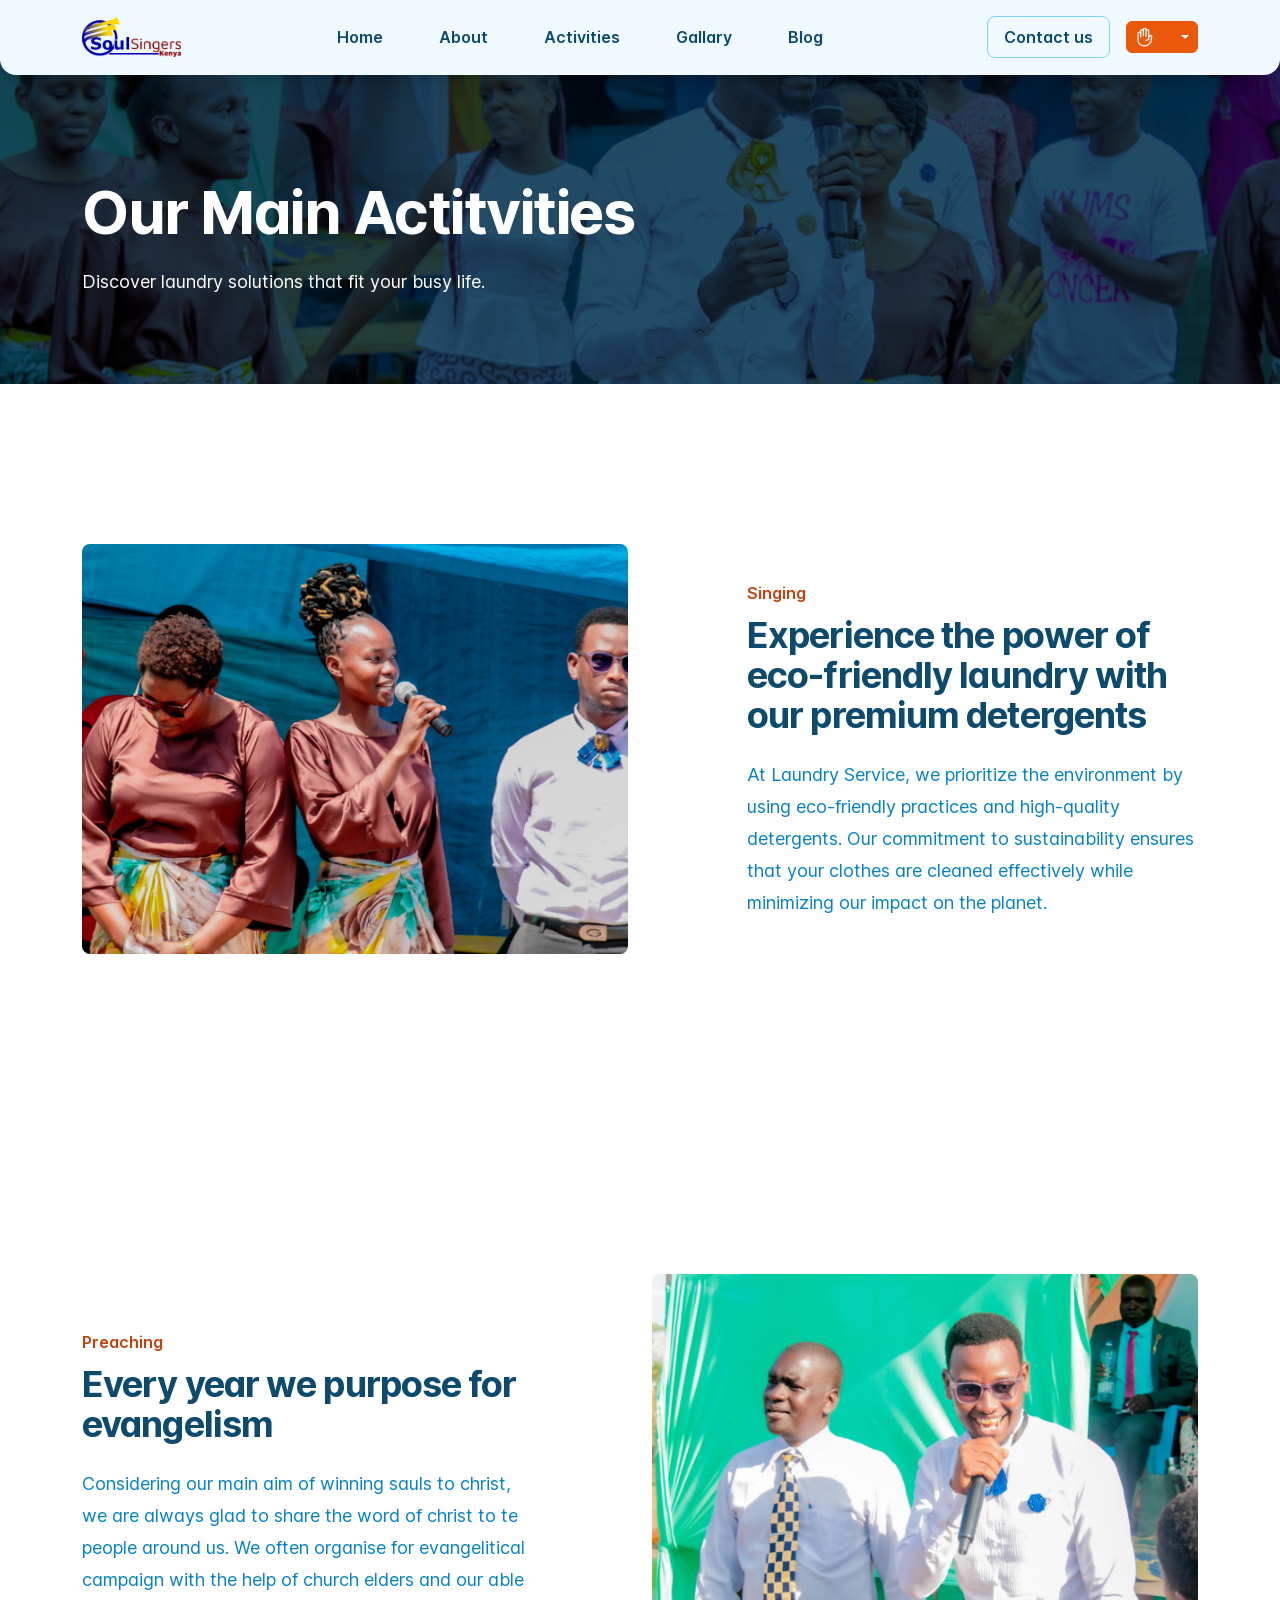
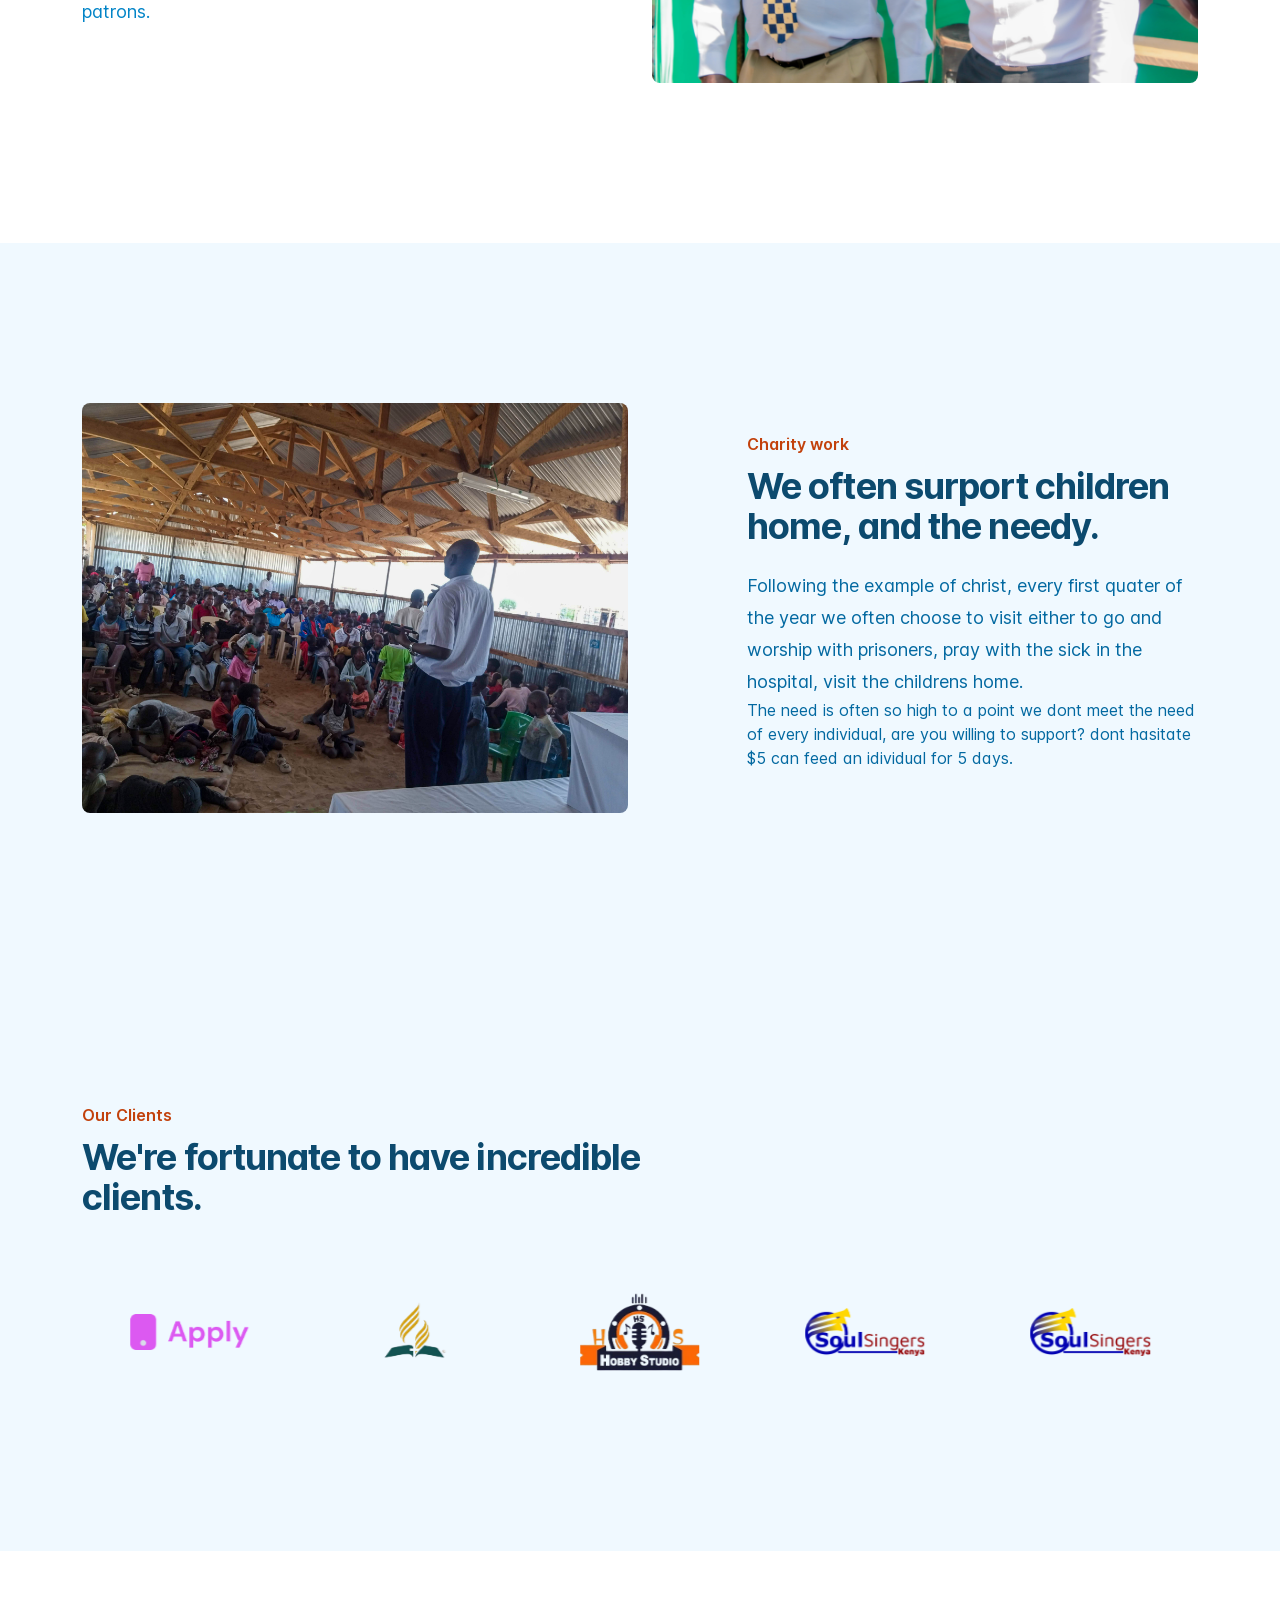
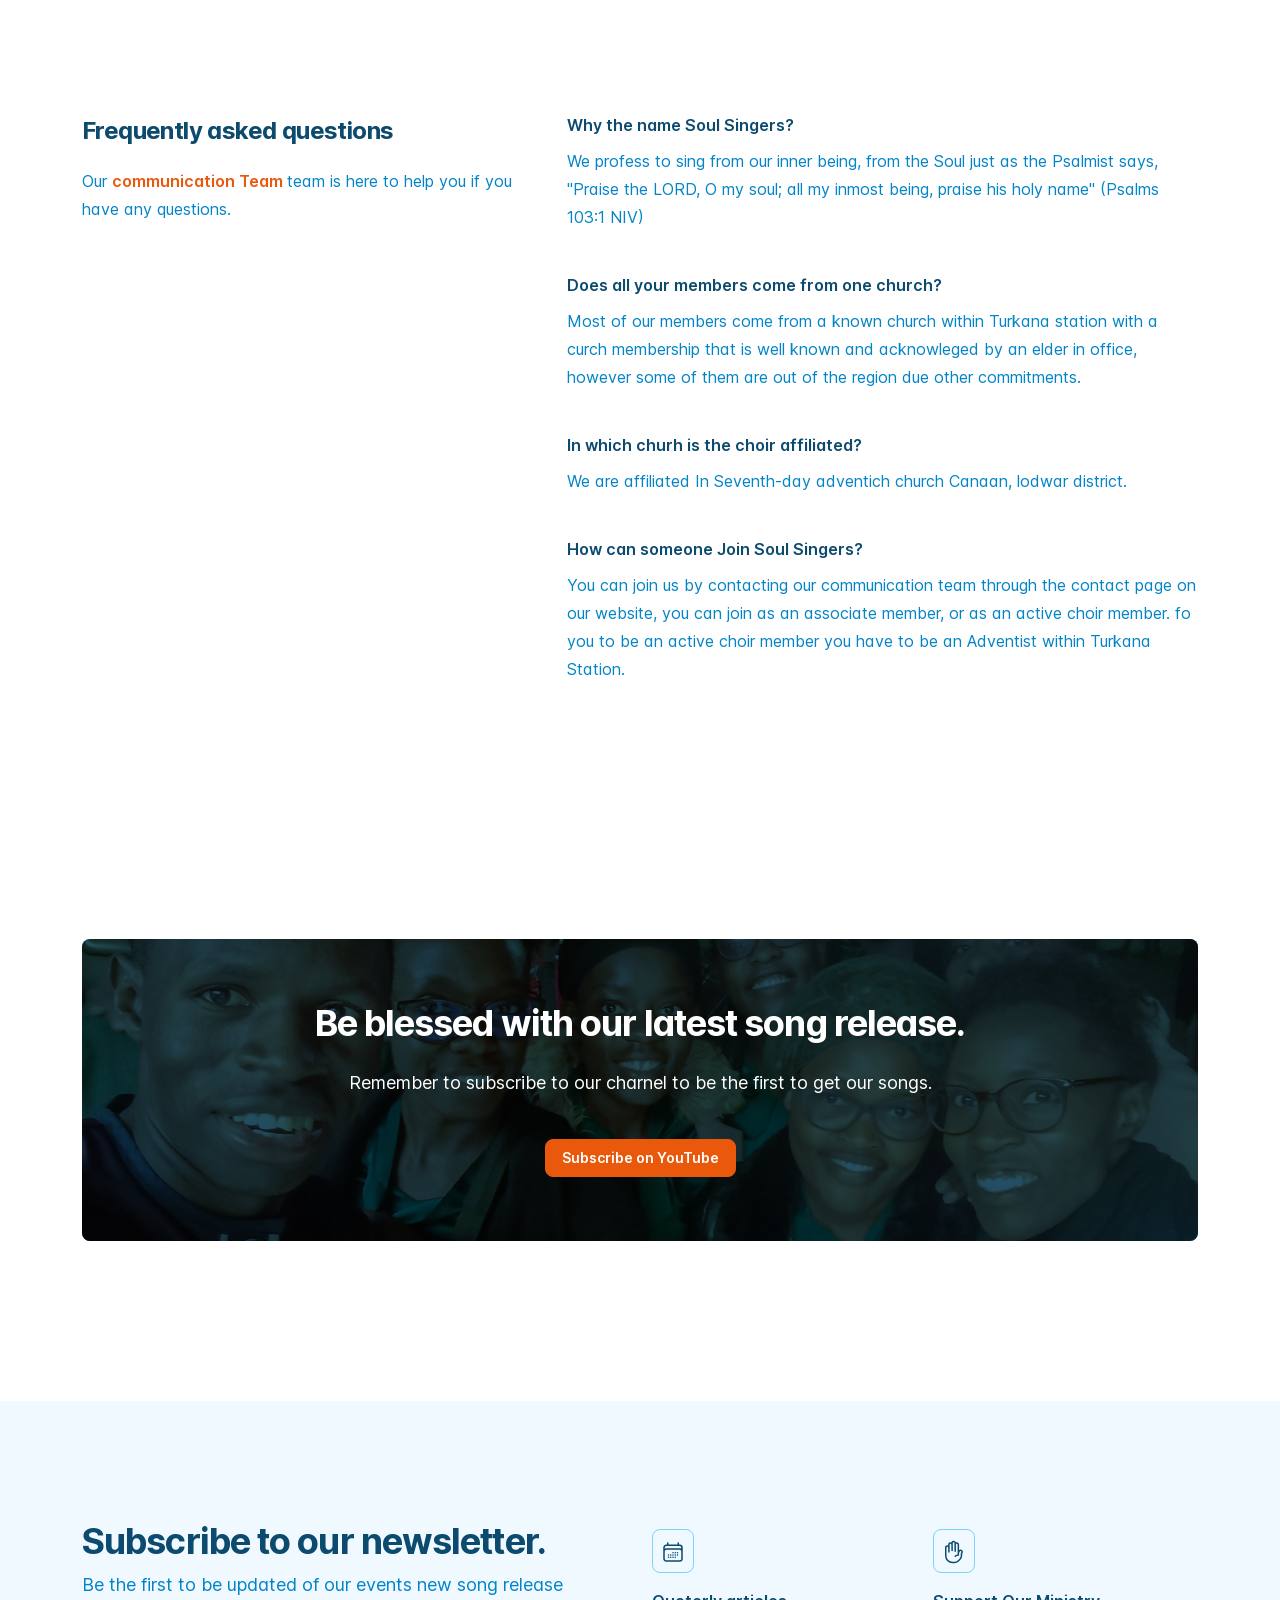
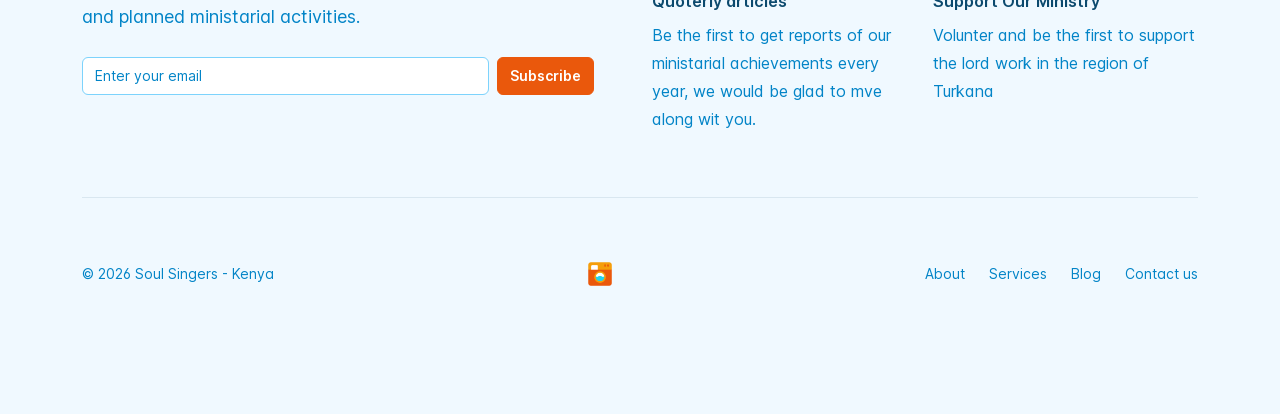
==== activities.html @ e8880b45 "inititial commit" ====
<!doctype html>
<html lang="en" dir="ltr" data-bs-theme="auto">
<head>

    <script src="assets/js/color-modes.js"></script>

    <meta charset="utf-8">
    <meta name="viewport" content="width=device-width, initial-scale=1">
    <meta name="description" content="your_description_goes_here">
    <meta name="generator" content="Bootstrap">

    <title> Soul Sigers - Kenya </title>

    <!--    website's favicon and Apple touch icon   -->
	<link rel="apple-touch-icon" sizes="180x180" href="assets/logo/apple-touch-icon.png">
	<link rel="icon" type="image/png" sizes="32x32" href="assets/logo/favicon-32x32.png">
	<link rel="icon" type="image/png" sizes="16x16" href="assets/logo/favicon-16x16.png">
	<link rel="icon" type="image/x-icon" href="assets/logo/favicon.ico">
	<link rel="manifest" href="assets/logo/site.webmanifest">

    <!-- Stylesheets -->
    <link rel="stylesheet" href="assets/libraries/glide/css/glide.core.min.css">
    <link rel="stylesheet" href="assets/libraries/aos/aos.css">
    <link rel="stylesheet" href="assets/css/main.min.css">
    <link rel="stylesheet" href="assets/css/style.css">
    
</head>
<body>


    <!-- loader-wrapper -->
    <div class="loader-wrapper">
        <div class="spinner-border text-primary p-5" role="status">
            <span class="visually-hidden">Loading...</span>
        </div>
    </div>



	<!-- header top -->
	<header class="navigation position-absolute w-100 bg-body-tertiary shadow border-bottom border-light border-opacity-10 rounded-bottom-3 rounded-bottom-sm-4">
	    <nav class="navbar navbar-expand-xl" aria-label="Offcanvas navbar large">
	        <div class="container py-1">
	            <a href="index.html" class="navbar-brand">
	                <img src="assets/logo/soul-singers.png" height="40" alt="logo">
	            </a>

	           <div class="dropdown ms-3 order-last">
					<button class="btn btn-primary text-white btn-sm rounded dropdown-toggle d-flex align-items-center"
						id="bd-theme" type="button" aria-expanded="false"
						aria-label="Toggle theme (auto)">
						<!-- SVG ICON inside the button -->
						<svg class="text-white me-2" width="20" height="20" fill="none" viewBox="0 0 24 24"
							stroke-width="1.5" stroke="currentColor" aria-hidden="true">
							<path stroke-linecap="round" stroke-linejoin="round"
								d="M10.05 4.575a1.575 1.575 0 10-3.15 0v3m3.15-3v-1.5a1.575 1.575 0 013.15 0v1.5m-3.15 0l.075 5.925m3.075.75V4.575m0 0a1.575 1.575 0 013.15 0V15M6.9 7.575a1.575 1.575 0 10-3.15 0v8.175a6.75 6.75 0 006.75 6.75h2.018a5.25 5.25 0 003.712-1.538l1.732-1.732a5.25 5.25 0 001.538-3.712l.003-2.024a.668.668 0 01.198-.471 1.575 1.575 0 10-2.228-2.228 3.818 3.818 0 00-1.12 2.687M6.9 7.575V12m6.27 4.318A4.49 4.49 0 0116.35 15m.002 0h-.002" />
						</svg>

						<svg fill="currentColor" class="bi my-1 theme-icon-active" width="1em" height="1em">
							<use href="#circle-half"></use>
						</svg>

						<span class="visually-hidden" id="bd-theme-text">Toggle theme</span>
					</button>

					<ul class="p-1 dropdown-menu dropdown-menu-end" style="--bs-dropdown-min-width: 9rem;"
						aria-labelledby="bd-theme-text">
						<li class="position-relative text-secondary">
							<svg xmlns="http://www.w3.org/2000/svg" width="20" height="20" fill="currentColor"
								class="mt-n1 d-inline-block position-absolute top-0 end-0 translate-middle"
								viewBox="0 0 16 16">
								<path class="carret-dropdown-path"
									d="m7.247 4.86-4.796 5.481c-.566.647-.106 1.659.753 1.659h9.592a1 1 0 0 0 .753-1.659l-4.796-5.48a1 1 0 0 0-1.506 0z" />
							</svg>
						</li>
					</ul>
				</div>

	            <button class="navbar-toggler ms-auto" type="button" data-bs-toggle="offcanvas" data-bs-target="#offcanvasNavbar2" aria-controls="offcanvasNavbar2" aria-label="Toggle navigation">
	                <span class="navbar-toggler-icon"></span>
	            </button>

	            <div class="offcanvas offcanvas-end border-0 rounded-start-0 rounded-start-sm-4" tabindex="-1" id="offcanvasNavbar2" aria-labelledby="offcanvasNavbar2Label">
	                <div class="offcanvas-header" style="padding: 2rem 2rem 1.5rem 2rem;">
	                    <h5 class="offcanvas-title m-0" id="offcanvasNavbar2Label">
	                        <a class="navbar-brand" href="javascript:;">
	                            <img src="assets/logo/logo.png" height="32" alt="logo">
	                        </a>
	                    </h5>
	                    <button type="button" class="btn-close text-body-emphasis" data-bs-dismiss="offcanvas" aria-label="Close"></button>
	                </div>

	                <div class="offcanvas-body">
	                    <ul class="navbar-nav align-items-xl-center flex-grow-1 column-gap-4 row-gap-4 row-gap-xl-2">
	                        <li class="nav-item ms-xl-auto">
	                            <a href="home.html" class="px-3 text-body-emphasis bg-body-secondary-hover nav-link rounded-3 text-base leading-6 fw-semibold" aria-current="page">
	                                Home
	                            </a>
	                        </li>

	                        <li class="nav-item">
	                            <a href="about.html" class="px-3 text-body-emphasis bg-body-secondary-hover nav-link rounded-3 text-base leading-6 fw-semibold">
	                                About
	                            </a>
	                        </li>

							<li class="nav-item">
	                            <a href="activities.html" class="px-3 text-body-emphasis bg-body-secondary-hover nav-link rounded-3 text-base leading-6 fw-semibold">
	                                Activities
	                            </a>
	                        </li>

							<li class="nav-item">
	                            <a href="/gallary/gallery.html" class="px-3 text-body-emphasis bg-body-secondary-hover nav-link rounded-3 text-base leading-6 fw-semibold">
	                                Gallary
	                            </a>
	                        </li>

	                        <li class="nav-item">
					            <div class="dropdown">
								    <a href="/blog/blog.html" class="btn w-100 text-start px-3 text-body-emphasis bg-body-secondary-hover nav-link rounded-3 text-base leading-6 fw-semibold" type="button" data-bs-toggle="dropdown" aria-expanded="false">
								        Blog
									</a>
								</div>
	                        </li>

	                        <li class="nav-item ms-xl-auto">
	                            <a href="contact.html" class="px-3 text-body-emphasis bg-body-secondary-hover border nav-link rounded-3 text-base leading-6 fw-semibold text-center">
	                                Contact us
	                            </a>
	                        </li>
	                    </ul>
	                </div>
	            </div>
	        </div>
	    </nav>
	</header>



	<!-- header body -->
	<div class="overflow-hidden py-9 py-xl-10 position-relative">
	   	<img src="assets/img/bg/bg12.jpg" class="position-absolute z-n1 top-0 h-100 w-100 object-fit-cover" alt="Meeting">

	   	<div class="position-absolute z-n1 top-0 h-100 w-100 bg-dark"
	        style="opacity: 0.85; mix-blend-mode: multiply; filter: contrast(1.15) brightness(0.85);">
	    </div>

	    <div class="position-absolute z-0 top-0 h-100 w-100">
		    <div class="container h-100 d-flex align-items-center">
                <div class="max-w-2xl mx-auto mx-xl-0 text-center text-xl-start">
                    <h1 class="m-0 mt-7 text-white tracking-tight text-6xl fw-bold" data-aos-delay="0" data-aos="fade" data-aos-duration="3000">
                        Our Main Actitvities
                    </h1>
                    <p class="m-0 mt-4 text-white text-lg leading-8" data-aos-delay="100" data-aos="fade" data-aos-duration="3000">
                        Discover laundry solutions that fit your busy life.
                    </p>
                </div>
		    </div>
	    </div>
	</div>	

	<div class="overflow-hidden py-7 py-sm-8 py-xl-9">
		<div class="container">
			<div class="row gy-5 align-items-center justify-content-between">
				<div class="col-12 col-xl-5 order-first order-xl-last">
					<div class="mx-auto max-w-2xl">
						<h2 class="m-0 text-primary-emphasis text-base leading-7 fw-semibold">
							Singing 
						</h2>
						<p class="m-0 mt-2 text-body-emphasis text-4xl tracking-tight fw-bold">
							Experience the power of eco-friendly laundry with our premium detergents
						</p>
						<p class="m-0 mt-4 text-body-secondary text-lg leading-8">
							At Laundry Service, we prioritize the environment by using eco-friendly practices and high-quality detergents. Our commitment to sustainability ensures that your clothes are cleaned effectively while minimizing our impact on the planet.
						</p>
					</div>
				</div>

				<div class="col-12 col-xl-6">
					<div class="mx-auto max-w-2xl">
                        <div class="ratio ratio-4x3" data-aos-delay="200" data-aos="fade" data-aos-duration="3000">
                            <img src="assets/img/bg/bg9.jpg" class="object-fit-cover rounded-3" alt="presentation">
                        </div>
					</div>
				</div>
			</div>		
		</div>
	</div>

	<div class="overflow-hidden py-7 py-sm-8 py-xl-9">
		<div class="container">
			<div class="row gy-5 align-items-center justify-content-between">
				<div class="col-12 col-xl-5">
					<div class="mx-auto max-w-2xl">
						<h2 class="m-0 text-primary-emphasis text-base leading-7 fw-semibold">
							Preaching
						</h2>
						<p class="m-0 mt-2 text-body-emphasis text-4xl tracking-tight fw-bold">
							Every year we purpose for evangelism
						</p>
						<p class="m-0 mt-4 text-body-secondary text-lg leading-8">
							Considering our main aim of winning sauls to christ, we are always glad to share the word of christ to 
							te people around us. We often organise for evangelitical campaign with the help of church elders and our able patrons.
						</p>
					</div>
				</div>

				<div class="col-12 col-xl-6">
					<div class="mx-auto max-w-2xl">
                        <div class="ratio ratio-4x3" data-aos-delay="0" data-aos="fade" data-aos-duration="3000">
                            <img src="assets/img/bg/bg1.jpg" class="object-fit-cover rounded-3" alt="presentation" loading="lazy">
                        </div>
					</div>
				</div>
			</div>		
		</div>
	</div>

	<div class="overflow-hidden py-7 py-sm-8 py-xl-9 bg-body-tertiary">
		<div class="container">
			<div class="row gy-5 align-items-center justify-content-between">
				<div class="col-12 col-xl-5 order-first order-xl-last">
					<div class="mx-auto max-w-2xl">
						<h2 class="m-0 text-primary-emphasis text-base leading-7 fw-semibold">
							Charity work
						</h2>
						<p class="m-0 mt-2 text-body-emphasis text-4xl tracking-tight fw-bold">
							We often surport children home, and the needy.
						</p>
						<p class="m-0 mt-4 text-body text-lg leading-8">
							Following the example of christ, every first quater of the year we often choose to visit either to go and worship with prisoners, pray with the sick in the hospital,
							visit the childrens home.
						</p>
						<p>
							The need is often so high to a point we dont meet the need of every individual, are you willing to support? dont hasitate $5 can feed an idividual for 5 days.
						</p>
					</div>
				</div>

				<div class="col-12 col-xl-6">
					<div class="mx-auto max-w-2xl">
                        <div class="ratio ratio-4x3" data-aos-delay="0" data-aos="fade" data-aos-duration="3000">
                            <img src="assets/img/bg/Soul-canan.jpg" class="object-fit-cover rounded-3" alt="presentation" loading="lazy">
                        </div>
					</div>
				</div>
			</div>		
		</div>
	</div>

	<!-- <div class="overflow-hidden py-7 py-sm-8 py-xl-9">
		<div class="container">
			<div class="row gy-5 align-items-center justify-content-between">
				<div class="col-12 col-xl-5">
					<div class="mx-auto max-w-2xl">
						<h2 class="m-0 text-primary-emphasis text-base leading-7 fw-semibold">
							Service 3
						</h2>
						<p class="m-0 mt-2 text-body-emphasis text-4xl tracking-tight fw-bold">
							Same-Day Pickup & Delivery
						</p>
						<p class="m-0 mt-4 text-body-secondary text-lg leading-8">
							Experience laundry like never before! Our premium same-day pickup and delivery 
							service is designed to take the hassle out of laundry. We'll conveniently pick up your 
							clothes at a time that works for you, expertly clean them using the latest technology, 
							and then deliver them back to you fresh and folded, all within the same day.
						</p>
					</div>
				</div>

				<div class="col-12 col-xl-6">
					<div class="mx-auto max-w-2xl">
                        <div class="ratio ratio-4x3" data-aos-delay="0" data-aos="fade" data-aos-duration="3000">
                            <img src="assets/img/bg/bg4.jpg" class="object-fit-cover rounded-3" alt="presentation" loading="lazy">
                        </div>
					</div>
				</div>
			</div>		
		</div>
	</div>
 -->
    
    <!-- Testimonials
    <div class="overflow-hidden py-7 py-sm-8 py-xl-9 bg-body-secondary">
        <div class="container">
            <div id="carouselExampleIndicators" class="carousel slide pb-5">
                <div class="carousel-indicators mb-0">
                    <button type="button" data-bs-target="#carouselExampleIndicators" data-bs-slide-to="0" class="active" aria-current="true" aria-label="Slide 1"></button>
                    <button type="button" data-bs-target="#carouselExampleIndicators" data-bs-slide-to="1" aria-label="Slide 2"></button>
                    <button type="button" data-bs-target="#carouselExampleIndicators" data-bs-slide-to="2" aria-label="Slide 3"></button>
                </div>
                <div class="carousel-inner">
                    <div class="carousel-item active">
                        <div class="mx-auto max-w-4xl text-center">
                            <img class="mx-auto" src="assets/img/clients/logo1.png" height="48" alt="Client Company" loading="lazy">
                            <figure class="m-0 mt-5">
                                <blockquote class="text-center fw-semibold text-body-emphasis text-2xl leading-9">
                                    <p class="m-0">
                                        “ Freshen is fantastic! Their laundry service is top-notch, and the staff is friendly and professional. I was impressed by the quality of their work and their attention to detail. Thank you, Freshen, for taking care of my laundry needs! ”
                                    </p>
                                </blockquote>

                                <figcaption class="m-0 mt-5">
                                    <img class="mx-auto rounded-circle" width="40" height="40" src="assets/img/small-team/st1.jpg" alt="Clinet Name" loading="lazy">
                                    <div class="mt-3 d-flex align-items-center justify-content-center text-base">
                                        <div class="fw-semibold text-body-emphasis">John Bond</div>
                                        <svg viewBox="0 0 2 2" width="3" height="3" aria-hidden="true" class="mx-3 text-body-emphasis" fill="currentColor">
                                            <circle cx="1" cy="1" r="1" />
                                        </svg>
                                        <div class="text-body-secondary">CEO of Aven</div>
                                    </div>
                                </figcaption>
                            </figure>
                        </div>
                    </div>

                    <div class="carousel-item">
                        <div class="mx-auto max-w-4xl text-center">
                            <img class="mx-auto" src="assets/img/clients/logo2.png" height="48" alt="Client Company" loading="lazy">
                            <figure class="m-0 mt-5">
                                <blockquote class="text-center fw-semibold text-body-emphasis text-2xl leading-9">
                                    <p class="m-0">
                                        “ Freshen is fantastic! Their laundry service is top-notch, and the staff is friendly and professional. I was impressed by the quality of their work and their attention to detail. Thank you, Freshen, for taking care of my laundry needs! ”
                                    </p>
                                </blockquote>

                                <figcaption class="m-0 mt-5">
                                    <img class="mx-auto rounded-circle" width="40" height="40" src="assets/img/small-team/st2.jpg" alt="Client name" loading="lazy">
                                    <div class="mt-3 d-flex align-items-center justify-content-center text-base">
                                        <div class="fw-semibold text-body-emphasis">Judith Bond</div>
                                        <svg viewBox="0 0 2 2" width="3" height="3" aria-hidden="true" class="mx-3 text-body-emphasis" fill="currentColor">
                                            <circle cx="1" cy="1" r="1" />
                                        </svg>
                                        <div class="text-body-secondary">CEO of Circle</div>
                                    </div>
                                </figcaption>
                            </figure>
                        </div>
                    </div>

                    <div class="carousel-item">
                        <div class="mx-auto max-w-4xl text-center">
                            <img class="mx-auto" src="assets/img/clients/logo3.png" height="48" alt="Client Company" loading="lazy">
                            <figure class="m-0 mt-5">
                                <blockquote class="text-center fw-semibold text-body-emphasis text-2xl leading-9">
                                    <p class="m-0">
                                        “ Freshen is fantastic! Their laundry service is top-notch, and the staff is friendly and professional. I was impressed by the quality of their work and their attention to detail. Thank you, Freshen, for taking care of my laundry needs! ”
                                    </p>
                                </blockquote>

                                <figcaption class="m-0 mt-5">
                                    <img class="mx-auto rounded-circle" width="40" height="40" src="assets/img/small-team/st3.jpg" alt="Client name" loading="lazy">
                                    <div class="mt-3 d-flex align-items-center justify-content-center text-base">
                                        <div class="fw-semibold text-body-emphasis">Alex Bond</div>
                                        <svg viewBox="0 0 2 2" width="3" height="3" aria-hidden="true" class="mx-3 text-body-emphasis" fill="currentColor">
                                            <circle cx="1" cy="1" r="1" />
                                        </svg>
                                        <div class="text-body-secondary">CEO of Amara</div>
                                    </div>
                                </figcaption>
                            </figure>
                        </div>
                    </div>
                </div>
                <button class="carousel-control-prev d-none d-xl-inline" type="button" data-bs-target="#carouselExampleIndicators" data-bs-slide="prev">
                    <span class="carousel-control-prev-icon rtl-flip" aria-hidden="true"></span>
                    <span class="visually-hidden">Previous</span>
                </button>
                <button class="carousel-control-next d-none d-xl-inline" type="button" data-bs-target="#carouselExampleIndicators" data-bs-slide="next">
                    <span class="carousel-control-next-icon rtl-flip" aria-hidden="true"></span>
                    <span class="visually-hidden">Next</span>
                </button>
            </div>
        </div>
    </div>
 -->


	<!-- Clients -->
	<div class="overflow-hidden py-6 py-sm-7 py-xl-8 bg-body-tertiary">
		<div class="container">
			<div class="max-w-2xl">
				<h2 class="m-0 text-primary-emphasis text-base leading-7 fw-semibold">
					Our Clients
				</h2>
				<div class="m-0 mt-2 text-body-emphasis text-4xl tracking-tight fw-bold">
					We're fortunate to have incredible clients.
				</div>
			</div>

			<div class="mt-4">
				<div class="glide glideHighLinear">
					<div class="glide__track" data-glide-el="track">
						<ul class="glide__slides align-items-center">
							<li class="glide__slide">
								<div class="p-5">
									<img src="assets/img/clients/logo1.png" class="img-fluid" alt="Clients">
								</div>
							</li>
							<li class="glide__slide">
								<div class="p-5">
									<img src="assets/img/clients/logo2.png" class="img-fluid" alt="Clients">
								</div>
							</li>
							<li class="glide__slide">
								<div class="p-5">
									<img src="assets/img/clients/logo3.png" class="img-fluid" alt="Clients">
								</div>
							</li>
							<li class="glide__slide">
								<div class="p-5">
									<img src="assets/img/clients/logo4.png" class="img-fluid" alt="Clients">
								</div>
							</li>
							<li class="glide__slide">
								<div class="p-5">
									<img src="assets/img/clients/logo5.png" class="img-fluid" alt="Clients">
								</div>
							</li>
							<li class="glide__slide">
								<div class="p-5">
									<img src="assets/img/clients/logo6.png" class="img-fluid" alt="Clients">
								</div>
							</li>
							
						</ul>
					</div>
				</div>
			</div>
		</div>
	</div>

	<!-- FAQs -->
	<div class="overflow-hidden py-7 py-sm-8 py-xl-9">
	    <div class="container">
	        <div class="row gy-5 g-sm-5">
	            <div class="col-12 col-lg-5">
	                <h2 class="m-0 text-body-emphasis tracking-tight leading-10 text-2xl fw-bold">
	                    Frequently asked questions
	                </h2>
	                <p class="m-0 mt-3 text-body-secondary leading-7 text-base">
	                    Our
	                    <a href="./contact.html" class="text-decoration-none fw-semibold">
	                        communication Team
	                    </a>
	                    team is here to help you if you have any questions.
	                </p>
	            </div>

	            <div class="col-12 col-lg-7">
	                <dl class="m-0">
	                    <div>
	                        <dt class="text-body-emphasis leading-7 text-base fw-semibold">
	                            Why the name Soul Singers?
	                        </dt>
	                        <dd class="m-0 mt-2 text-body-secondary leading-7 text-base">
	                            We profess to sing from our inner being, from the Soul just as the Psalmist says, "Praise the LORD, O my soul; all my inmost being, praise his holy name" (Psalms 103:1 NIV)
	                        </dd>
	                    </div>

	                    <div class="mt-4 pt-3">
	                        <dt class="text-body-emphasis leading-7 text-base fw-semibold">
	                            Does all your members come from one church?
	                        </dt>
	                        <dd class="m-0 mt-2 text-body-secondary leading-7 text-base">
	                            Most of our members come from a known church within Turkana station with a curch membership that is 
								well known and acknowleged by an elder in office, however some of them are out of the region due other commitments. 
	                        </dd>
	                    </div>

	                    <div class="mt-4 pt-3">
	                        <dt class="text-body-emphasis leading-7 text-base fw-semibold">
	                            In which churh is the choir affiliated?
	                        </dt>
	                        <dd class="m-0 mt-2 text-body-secondary leading-7 text-base">
	                            We are affiliated In Seventh-day adventich church Canaan, lodwar district.
	                        </dd>
	                    </div>

	                    <div class="mt-4 pt-3">
	                        <dt class="text-body-emphasis leading-7 text-base fw-semibold">
								How can someone Join Soul Singers?
	                        </dt>
	                        <dd class="m-0 mt-2 text-body-secondary leading-7 text-base">
								You can join us by contacting our communication team through the contact page on our website, you can join as an associate member, or as an active choir member.
								fo you to be an active choir member you have to be an Adventist within Turkana Station.
							</dd>
	                    </div>
	                </dl>
	            </div>
	        </div>
	    </div>
	</div>



	<!-- Call to action -->
	<div class="pb-9 pt-7">
		<div class="container">
			<div class="py-6 position-relative text-white rounded-3">
				<img src="assets/img/bg/Soul-Fish.jpg" class="position-absolute z-n1 top-0 h-100 w-100 object-fit-cover rounded-3" loading="lazy" alt="Meeting">

			   	<div class="position-absolute z-n1 top-0 h-100 w-100 bg-dark rounded-3"
			        style="opacity: 0.85; mix-blend-mode: multiply; filter: contrast(1.15) brightness(0.85);">
			    </div>

				<div class="px-6">
					<div class="mx-auto max-w-2xl">
						<h2 class="m-0 tracking-tight text-4xl fw-bold text-center">
							Be blessed with our latest song release.
						</h2>
						<p class="m-0 mt-4 text-lg leading-8 text-center">
							Remember to subscribe to our charnel to be the first to get our songs.
						</p>
						<div class="mt-4 pt-3 text-center">
							<a href="https://www.youtube.com/@SoulSingers-Kenya" class="btn btn-lg btn-primary text-white text-sm fw-semibold">
								Subscribe on YouTube
							</a>
						</div>
					</div>
				</div>
			</div>
		</div>
	</div>

	<footer class="overflow-hidden py-6 py-sm-7 py-xl-8 bg-body-tertiary">
	    <div class="container">
	        <div class="row gy-5">
	            <div class="col-12 col-xl-6">
	                <div class="pb-3 max-w-lg position-relative">
	                    <form method="post" target="_blank" novalidate class="mc-embedded-subscribe-form">

	                        <h2 class="text-body-emphasis leading-6 text-4xl tracking-tight fw-bold">
	                            Subscribe to our newsletter.
	                        </h2>
	                        <p class="m-0 mt-3 text-body-secondary text-lg leading-8">
								Be the first to be updated of our events new song release and 
								planned ministarial activities.	                        </p>

	                        <div class="mt-4 mb-2 d-flex flex-column flex-sm-row w-100 gap-2 js-form-inputs">
	                            <label for="emailSubscribe1" class="visually-hidden">Email address</label>
	                            <input type="email" name="EMAIL" id="emailSubscribe1" value="" class="form-control leading-6 text-sm max-w-xl" placeholder="Enter your email">
	                            <button type="submit" name="subscribe" class="btn btn-primary text-white fw-semibold text-sm">Subscribe</button>
	                        </div>

	                        <div style="position: absolute; left: -5000px;" aria-hidden="true">
	                            <input type="text" class="js-validate-robot" name="b_a4752870f583bb49a02427b3c_143fa46c21" tabindex="-1" value="">
	                        </div>

	                        <div class="js-subscribe-response"></div>

	                    </form>
	                </div>
	            </div>

	            <div class="col-12 col-xl-6">
	                <div class="row row-cols-1 row-cols-sm-2 gx-3 gy-5">
	                    <div class="d-flex flex-column align-items-start">
	                        <div class="p-2 bg-body-tertiary rounded-3 border">
	                            <svg class="text-body-emphasis" width="24" height="24" fill="none" viewBox="0 0 24 24" stroke-width="1.5" stroke="currentColor" aria-hidden="true">
	                                <path stroke-linecap="round" stroke-linejoin="round" d="M6.75 3v2.25M17.25 3v2.25M3 18.75V7.5a2.25 2.25 0 012.25-2.25h13.5A2.25 2.25 0 0121 7.5v11.25m-18 0A2.25 2.25 0 005.25 21h13.5A2.25 2.25 0 0021 18.75m-18 0v-7.5A2.25 2.25 0 015.25 9h13.5A2.25 2.25 0 0121 11.25v7.5m-9-6h.008v.008H12v-.008zM12 15h.008v.008H12V15zm0 2.25h.008v.008H12v-.008zM9.75 15h.008v.008H9.75V15zm0 2.25h.008v.008H9.75v-.008zM7.5 15h.008v.008H7.5V15zm0 2.25h.008v.008H7.5v-.008zm6.75-4.5h.008v.008h-.008v-.008zm0 2.25h.008v.008h-.008V15zm0 2.25h.008v.008h-.008v-.008zm2.25-4.5h.008v.008H16.5v-.008zm0 2.25h.008v.008H16.5V15z" />
	                            </svg>
	                        </div>
	                        <div class="m-0 mt-3 text-body-emphasis fw-semibold">
	                            Quoterly articles
	                        </div>
	                        <div class="m-0 mt-2 text-body-secondary leading-7">
								Be the first to get reports of our ministarial 
								achievements every year, we would be glad to mve along wit you.	                        </div>
	                    </div>

	                    <div class="d-flex flex-column align-items-start">
	                        <div class="p-2 bg-body-tertiary rounded-3 border">
	                            <svg class="text-body-emphasis" width="24" height="24" fill="none" viewBox="0 0 24 24" stroke-width="1.5" stroke="currentColor" aria-hidden="true">
	                                <path stroke-linecap="round" stroke-linejoin="round" d="M10.05 4.575a1.575 1.575 0 10-3.15 0v3m3.15-3v-1.5a1.575 1.575 0 013.15 0v1.5m-3.15 0l.075 5.925m3.075.75V4.575m0 0a1.575 1.575 0 013.15 0V15M6.9 7.575a1.575 1.575 0 10-3.15 0v8.175a6.75 6.75 0 006.75 6.75h2.018a5.25 5.25 0 003.712-1.538l1.732-1.732a5.25 5.25 0 001.538-3.712l.003-2.024a.668.668 0 01.198-.471 1.575 1.575 0 10-2.228-2.228 3.818 3.818 0 00-1.12 2.687M6.9 7.575V12m6.27 4.318A4.49 4.49 0 0116.35 15m.002 0h-.002" />
	                            </svg>
	                        </div>
	                        <div class="m-0 mt-3 text-body-emphasis fw-semibold">
	                            Support Our Ministry
	                        </div>
	                        <div class="m-0 mt-2 text-body-secondary leading-7">
	                            Volunter and be the first to support the lord work in the region of Turkana
	                        </div>
	                    </div>
	                </div>
	            </div>
	        </div>
	    </div>

	    

	    <div class="container">
	    	<hr class="my-6 text-body-emphasis opacity-10">

	        <div class="d-flex flex-column flex-xl-row gap-5 justify-content-between align-items-xl-center">
	            <div class="order-first order-xl-last">
	                <ul class="nav row gy-4 gx-sm-4 row-cols-2 row-cols-sm-auto">
	                    <li class="nav-item">
	                        <a href="about.html" class="p-0 text-body-secondary nav-link leading-6 text-sm"> About </a>
	                    </li>
	                    <li class="nav-item">
	                        <a href="services.html" class="p-0 text-body-secondary nav-link leading-6 text-sm"> Services </a>
	                    </li>
	                    <li class="nav-item">
	                        <a href="blog.html" class="p-0 text-body-secondary nav-link leading-6 text-sm"> Blog </a>
	                    </li>
	                    <li class="nav-item">
	                        <a href="contact.html" class="p-0 text-body-secondary nav-link leading-6 text-sm"> Contact us </a>
	                    </li>
	                </ul>
	            </div>

	            <div class="">
	                <a href="index.html" class="link-body-emphasis d-flex align-items-center text-decoration-none">
	                    <img src="assets/logo/logo.png" height="24" alt="logo" loading="lazy">
	                </a>
	            </div>

	            <div class="order-last order-xl-first">
	                <p class="mb-0 text-body-secondary leading-6 text-sm">
	                    © 
	                    <span class="current-year"></span> 
						Soul Singers - Kenya
	                </p>
	            </div>
	        </div>
	    </div>  
	</footer>



	<!-- Back to top button -->
	<button type="button" class="btn btn-primary btn-back-to-top rounded-circle justify-content-center align-items-center p-2 text-white">
		<svg xmlns="http://www.w3.org/2000/svg" width="20" height="20" fill="currentColor" class="bi bi-caret-up-fill" viewBox="0 0 16 16"> <path d="m7.247 4.86-4.796 5.481c-.566.647-.106 1.659.753 1.659h9.592a1 1 0 0 0 .753-1.659l-4.796-5.48a1 1 0 0 0-1.506 0z"/> </svg>
	</button>



	<!-- Bootstrap JavaScript: Bundle with Popper -->
	<script src="assets/libraries/bootstrap/js/bootstrap.bundle.min.js"></script>
	<script src="assets/libraries/glide/glide.min.js"></script>
	<script src="assets/libraries/aos/aos.js"></script>
	<script src="assets/js/scripts.js"></script>



</body>
</html>
---- assets/css/style.css ----
@import url('font/inter.css');

body {
    font-family: 'Inter var', sans-serif;
    font-feature-settings: "cv02","cv03","cv04","cv11";
}
:root{
    --primary-color: #bb460a;
}


/*  
  ------------------------------------------- 
  -----      CSS for the preloader      -----
  -------------------------------------------
*/

.loader-wrapper {
    position: fixed !important;
    top: 0 !important;
    left: 0 !important;
    bottom: 0 !important;
    right: 0 !important;
    background-color: rgba(var(--bs-body-bg-rgb), 1) !important;
    display:flex;
    justify-content: center !important;
    align-items: center !important;
    z-index: 2000 !important;
}



/*  
  -------------------------------------------------------------------------------- 
  -----      CSS for the default styles for both directions RTL and LTR      -----
  --------------------------------------------------------------------------------
*/

.left-to-right {
    display: none !important;
}
.right-to-left {
    display: none !important;
}
[dir="ltr"] .left-to-right {
    display: inline !important;
}
[dir="rtl"] .right-to-left {
    display: inline !important;
}

[dir="rtl"] .rtl-flip {
    transform: scaleX(-1) !important;
}

[dir="rtl"] .breadcrumb-item + .breadcrumb-item::before {
    transform: scaleX(-1);
}



/*  
  -------------------------------------------  
  -----      CSS for the AOS's RTL      -----
  -------------------------------------------
*/

[dir="rtl"] [data-aos=fade-left] {
    transform: translate3d(-100px, 0, 0);
}
[dir="rtl"] [data-aos=fade-right] {
    transform: translate3d(100px, 0, 0); 
}

[dir="rtl"] [data-aos=fade-up-left] {
    transform: translate3d(-100px, 100px, 0); 
}
[dir="rtl"] [data-aos=fade-up-right] {
    transform: translate3d(100px, 100px, 0); 
}

[dir="rtl"] [data-aos=fade-down-left] {
    transform: translate3d(-100px,-100px,0); 
}
[dir="rtl"] [data-aos=fade-down-right] {
    transform: translate3d(100px, -100px, 0); 
}

[dir="rtl"] [data-aos=flip-right] {
    transform: perspective(2500px) rotateY(-100deg);
}
[dir="rtl"] [data-aos=flip-left] {
    transform: perspective(2500px) rotateY(100deg);
}
[dir="rtl"] [data-aos=flip-right].aos-animate {
    transform: perspective(2500px) rotateY(0);
}
[dir="rtl"] [data-aos=flip-left].aos-animate {
    transform: perspective(2500px) rotateY(0);
}

[dir="rtl"] [data-aos=slide-left] {
    transform: translate3d(-100%,0,0);
}
[dir="rtl"] [data-aos=slide-right] {
    transform: translate3d(100%,0,0);
}

[dir="rtl"] [data-aos=zoom-in-right] {
    transform: translate3d(100px,0,0) scale(.6);
}
[dir="rtl"] [data-aos=zoom-in-left] {
    transform: translate3d(-100px,0,0) scale(.6);
}

[dir="rtl"] [data-aos=zoom-out-right] {
    transform: translate3d(100px,0,0) scale(1.2);
}
[dir="rtl"] [data-aos=zoom-out-left] {
    transform: translate3d(-100px,0,0) scale(1.2);
}



/*  
  ----------------------------------------------------  
  -----      CSS for the button back to top      -----
  ----------------------------------------------------
*/

.btn-back-to-top {
    position: fixed;
    bottom: 20px;
    display: none;
    z-index: 10;
}

[dir="ltr"] .btn-back-to-top {
    right: 20px;
}

[dir="rtl"] .btn-back-to-top {
    left: 20px;
}



/*  
  ------------------------------------------------
  -----      CSS for the top navigation      -----
  ------------------------------------------------
*/

.navigation {
    z-index: 1030;
}

.primary{
    color: #ffa600;
}


/*  
  -----------------------------------------------------  
  -----      CSS for the pulsing play button      -----
  -----------------------------------------------------
*/

.video-play-button {
    position: absolute;
    z-index: 10;
    top: 50%;
    box-sizing: content-box;
    display: block;
    width: calc(32px + 30px);
    height: calc(44px + 30px);
    border-radius: 50%;
    padding: 18px 20px 18px 28px;
}


[dir="ltr"] .video-play-button {
    left: 50%;
    transform: translateX(-50%) translateY(-50%);
}

[dir="rtl"] .video-play-button {
    right: 50%;
    transform: translateX(50%) translateY(-50%);
}

.video-play-button:before {
    content: "";
    position: absolute;
    z-index: 0;
    left: 50%;
    top: 50%;
    transform: translateX(-50%) translateY(-50%);
    display: block;
    width: calc(65px + 30px);
    height: calc(65px + 30px);
    background: var(--primary-color);
    border-radius: 50%;
    animation: pulseBorder 1500ms ease-out infinite;
}

.video-play-button:after {
    content: "";
    position: absolute;
    z-index: 1;
    left: 50%;
    top: 50%;
    transform: translateX(-50%) translateY(-50%);
    display: block;
    width: calc(50px + 30px);
    height: calc(50px + 30px);
    background: var(--primary-color);
    border-radius: 50%;
    transition: all 200ms;
}

.video-play-button:hover:after {
    background: rgba(var(--primary-color), 0.8);
}

.video-play-button span {
    display: block;
    position: relative;
    z-index: 3;
    width: 0;
    height: 0;
    border-left: calc(16px + 5px) solid white;
    border-top: calc(11px + 5px) solid transparent;
    border-bottom: calc(11px + 5px) solid transparent;
}


@keyframes pulseBorder {
    0% {
        transform: translateX(-50%) translateY(-50%) translateZ(0) scale(1);
        opacity: 1;
    }

    100% {
        transform: translateX(-50%) translateY(-50%) translateZ(0) scale(1.5);
        opacity: 0;
    }
}
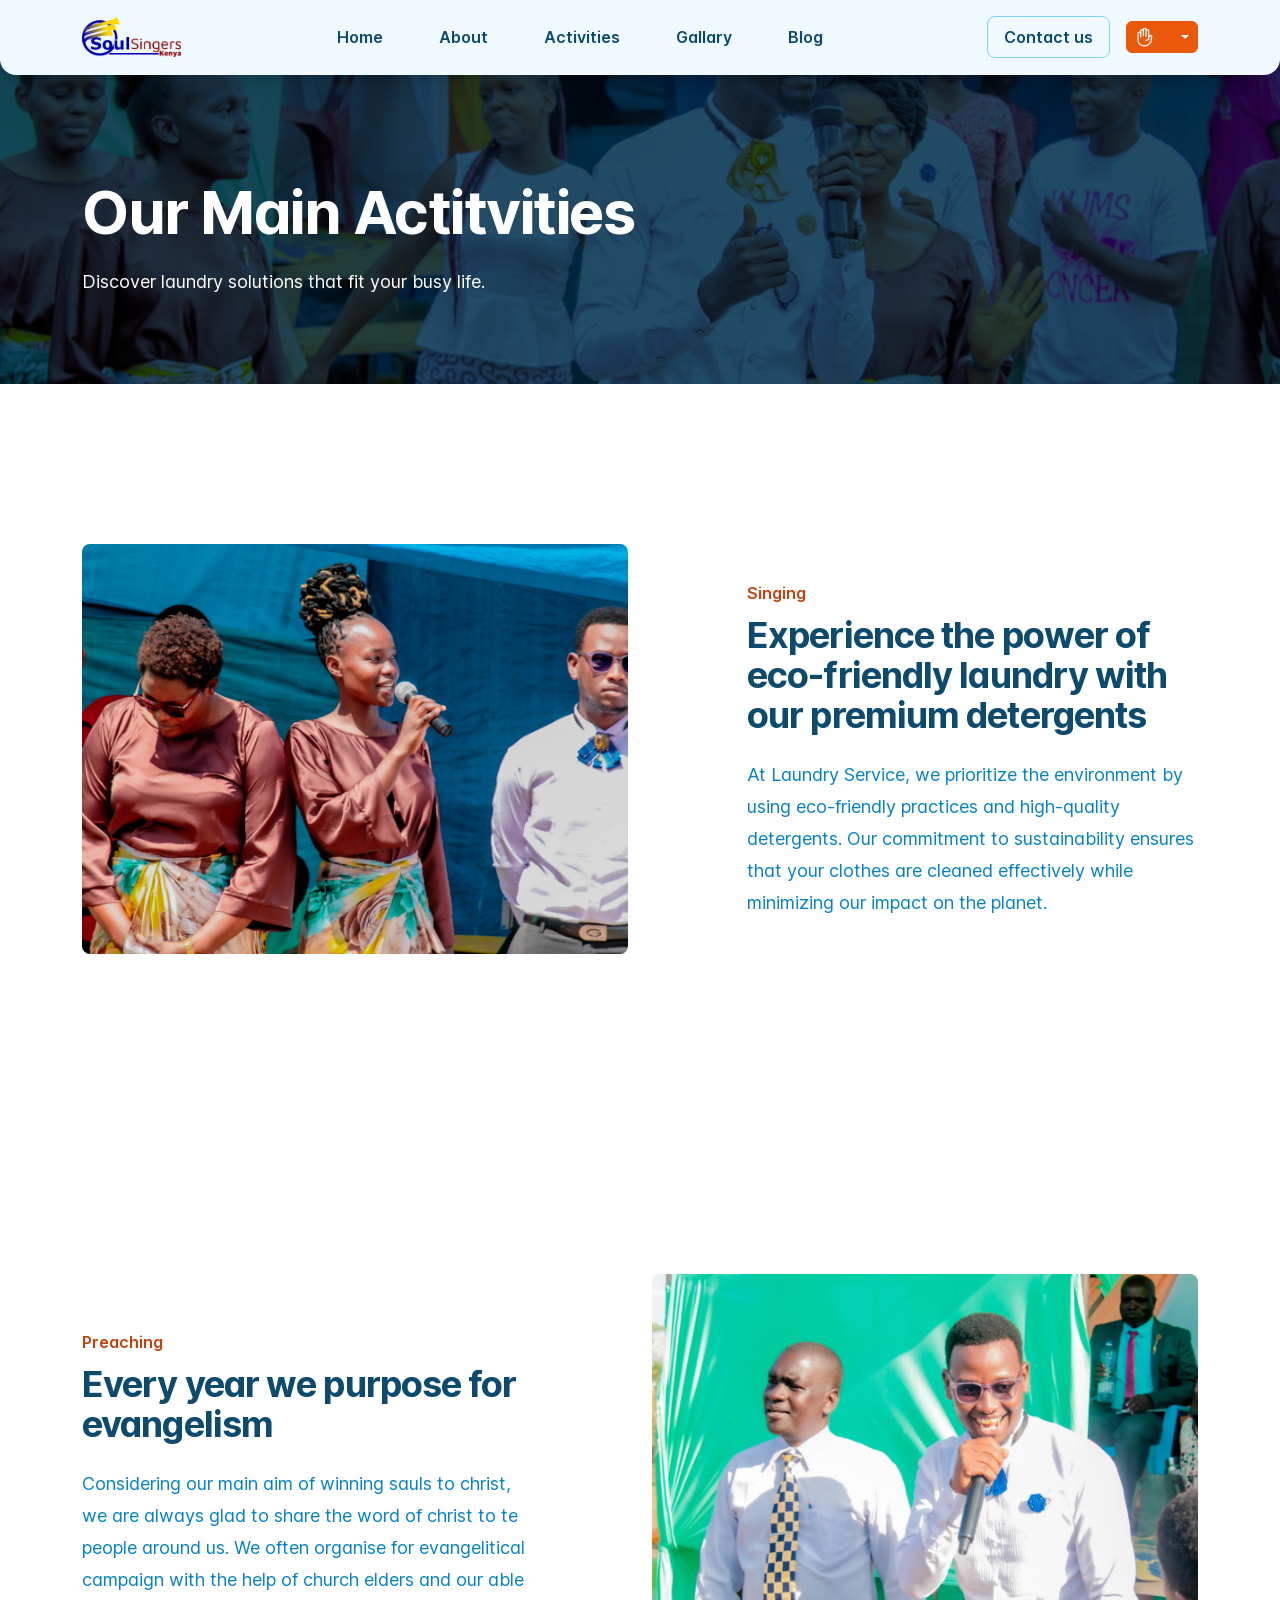
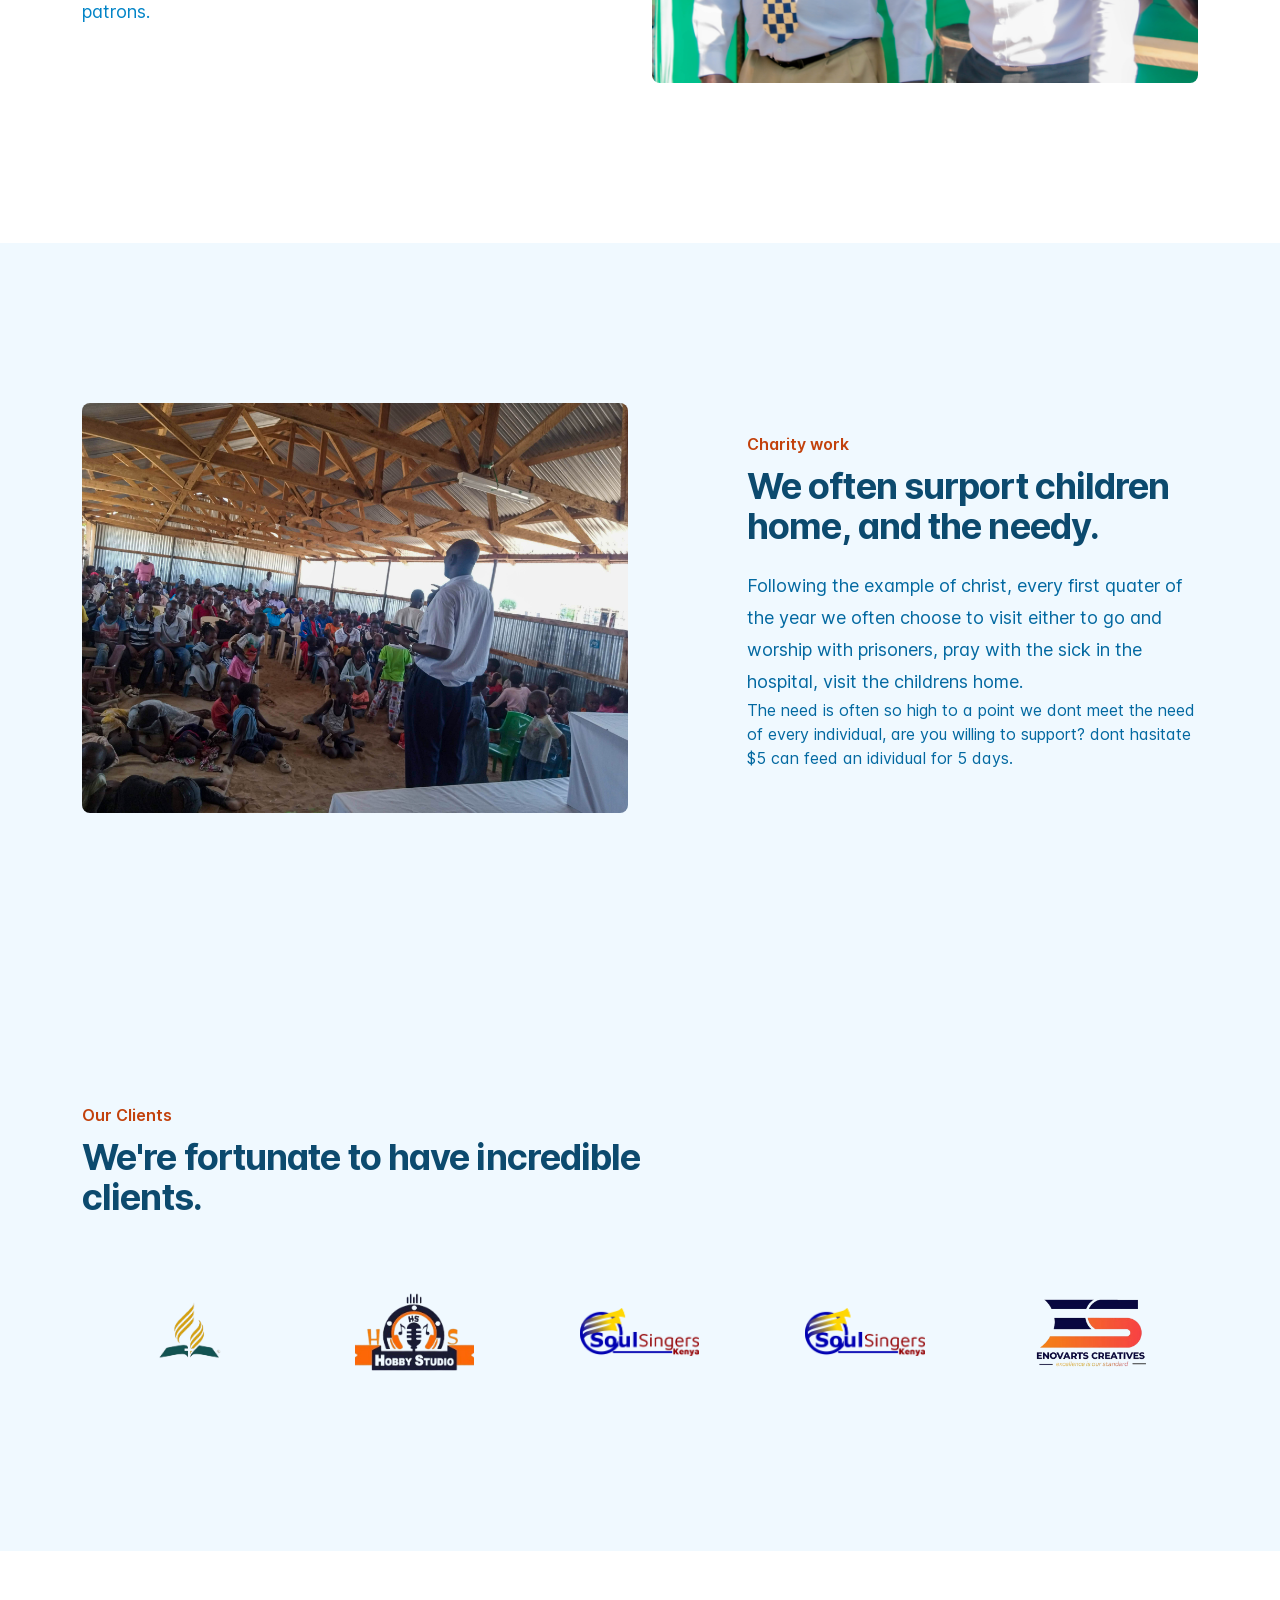
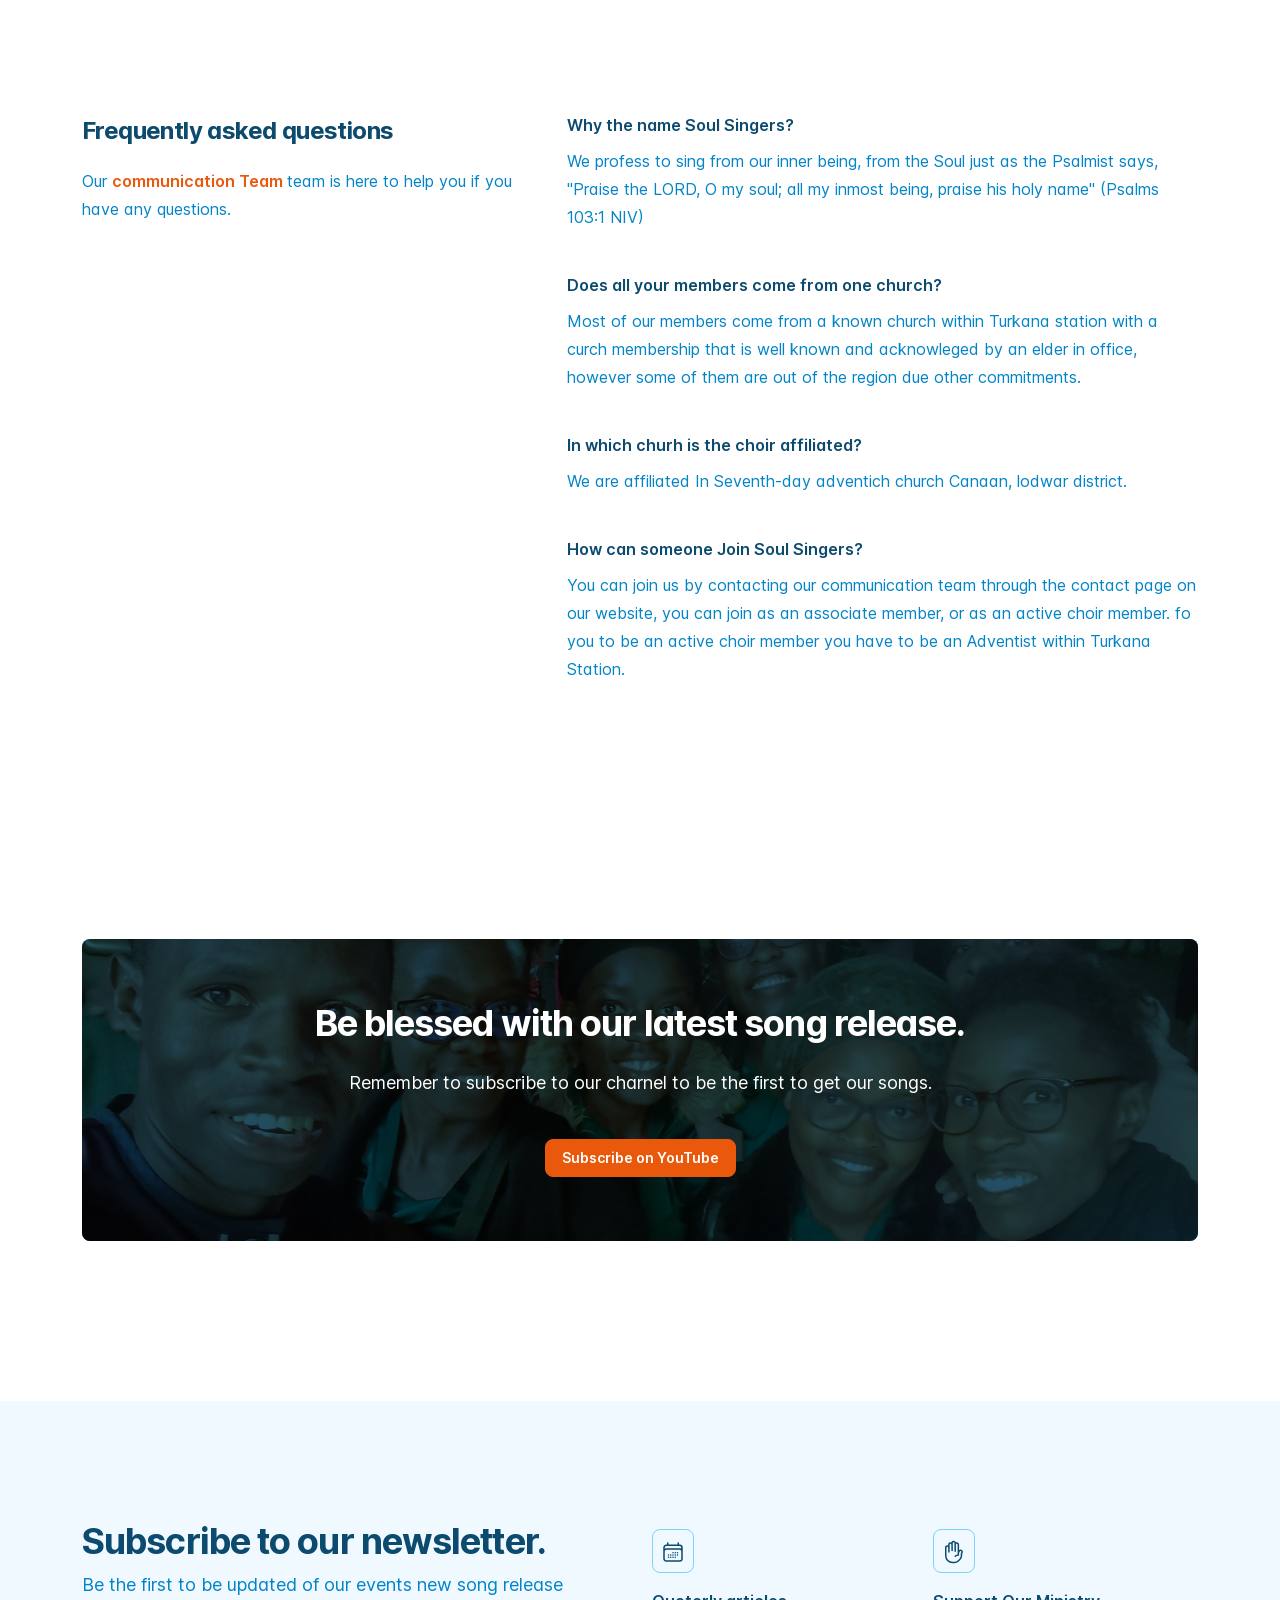
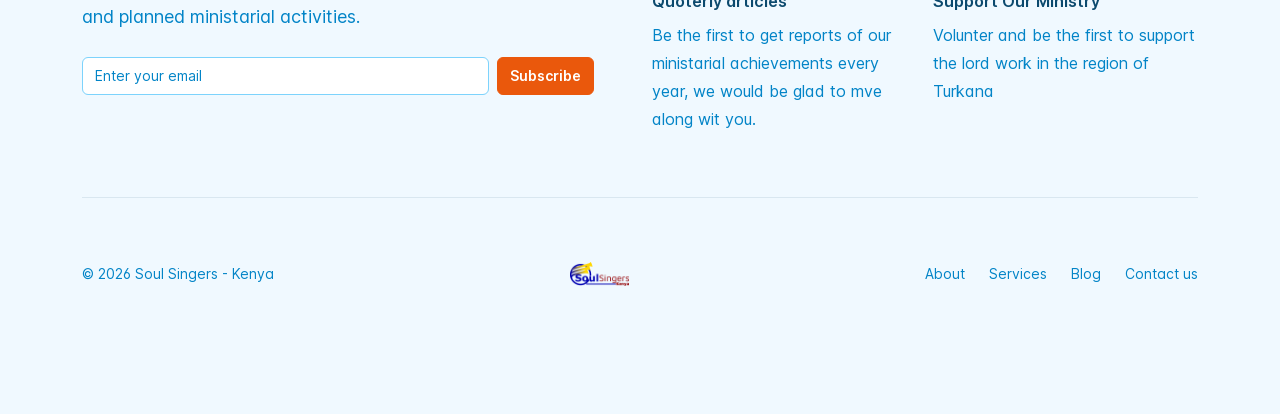
==== commit 041fb0a8: "Add initial HTML structure for Soul Singers - Kenya website with navigation, activities, and contact" ====
--- a/activities.html
+++ b/activities.html
@@ -93,7 +93,7 @@
 	                <div class="offcanvas-body">
 	                    <ul class="navbar-nav align-items-xl-center flex-grow-1 column-gap-4 row-gap-4 row-gap-xl-2">
 	                        <li class="nav-item ms-xl-auto">
-	                            <a href="home.html" class="px-3 text-body-emphasis bg-body-secondary-hover nav-link rounded-3 text-base leading-6 fw-semibold" aria-current="page">
+	                            <a href="index.html" class="px-3 text-body-emphasis bg-body-secondary-hover nav-link rounded-3 text-base leading-6 fw-semibold" aria-current="page">
 	                                Home
 	                            </a>
 	                        </li>
@@ -525,107 +525,120 @@
 	</div>
 
 	<footer class="overflow-hidden py-6 py-sm-7 py-xl-8 bg-body-tertiary">
-	    <div class="container">
-	        <div class="row gy-5">
-	            <div class="col-12 col-xl-6">
-	                <div class="pb-3 max-w-lg position-relative">
-	                    <form method="post" target="_blank" novalidate class="mc-embedded-subscribe-form">
-
-	                        <h2 class="text-body-emphasis leading-6 text-4xl tracking-tight fw-bold">
-	                            Subscribe to our newsletter.
-	                        </h2>
-	                        <p class="m-0 mt-3 text-body-secondary text-lg leading-8">
-								Be the first to be updated of our events new song release and 
-								planned ministarial activities.	                        </p>
-
-	                        <div class="mt-4 mb-2 d-flex flex-column flex-sm-row w-100 gap-2 js-form-inputs">
-	                            <label for="emailSubscribe1" class="visually-hidden">Email address</label>
-	                            <input type="email" name="EMAIL" id="emailSubscribe1" value="" class="form-control leading-6 text-sm max-w-xl" placeholder="Enter your email">
-	                            <button type="submit" name="subscribe" class="btn btn-primary text-white fw-semibold text-sm">Subscribe</button>
-	                        </div>
-
-	                        <div style="position: absolute; left: -5000px;" aria-hidden="true">
-	                            <input type="text" class="js-validate-robot" name="b_a4752870f583bb49a02427b3c_143fa46c21" tabindex="-1" value="">
-	                        </div>
-
-	                        <div class="js-subscribe-response"></div>
-
-	                    </form>
-	                </div>
-	            </div>
-
-	            <div class="col-12 col-xl-6">
-	                <div class="row row-cols-1 row-cols-sm-2 gx-3 gy-5">
-	                    <div class="d-flex flex-column align-items-start">
-	                        <div class="p-2 bg-body-tertiary rounded-3 border">
-	                            <svg class="text-body-emphasis" width="24" height="24" fill="none" viewBox="0 0 24 24" stroke-width="1.5" stroke="currentColor" aria-hidden="true">
-	                                <path stroke-linecap="round" stroke-linejoin="round" d="M6.75 3v2.25M17.25 3v2.25M3 18.75V7.5a2.25 2.25 0 012.25-2.25h13.5A2.25 2.25 0 0121 7.5v11.25m-18 0A2.25 2.25 0 005.25 21h13.5A2.25 2.25 0 0021 18.75m-18 0v-7.5A2.25 2.25 0 015.25 9h13.5A2.25 2.25 0 0121 11.25v7.5m-9-6h.008v.008H12v-.008zM12 15h.008v.008H12V15zm0 2.25h.008v.008H12v-.008zM9.75 15h.008v.008H9.75V15zm0 2.25h.008v.008H9.75v-.008zM7.5 15h.008v.008H7.5V15zm0 2.25h.008v.008H7.5v-.008zm6.75-4.5h.008v.008h-.008v-.008zm0 2.25h.008v.008h-.008V15zm0 2.25h.008v.008h-.008v-.008zm2.25-4.5h.008v.008H16.5v-.008zm0 2.25h.008v.008H16.5V15z" />
-	                            </svg>
-	                        </div>
-	                        <div class="m-0 mt-3 text-body-emphasis fw-semibold">
-	                            Quoterly articles
-	                        </div>
-	                        <div class="m-0 mt-2 text-body-secondary leading-7">
-								Be the first to get reports of our ministarial 
-								achievements every year, we would be glad to mve along wit you.	                        </div>
-	                    </div>
-
-	                    <div class="d-flex flex-column align-items-start">
-	                        <div class="p-2 bg-body-tertiary rounded-3 border">
-	                            <svg class="text-body-emphasis" width="24" height="24" fill="none" viewBox="0 0 24 24" stroke-width="1.5" stroke="currentColor" aria-hidden="true">
-	                                <path stroke-linecap="round" stroke-linejoin="round" d="M10.05 4.575a1.575 1.575 0 10-3.15 0v3m3.15-3v-1.5a1.575 1.575 0 013.15 0v1.5m-3.15 0l.075 5.925m3.075.75V4.575m0 0a1.575 1.575 0 013.15 0V15M6.9 7.575a1.575 1.575 0 10-3.15 0v8.175a6.75 6.75 0 006.75 6.75h2.018a5.25 5.25 0 003.712-1.538l1.732-1.732a5.25 5.25 0 001.538-3.712l.003-2.024a.668.668 0 01.198-.471 1.575 1.575 0 10-2.228-2.228 3.818 3.818 0 00-1.12 2.687M6.9 7.575V12m6.27 4.318A4.49 4.49 0 0116.35 15m.002 0h-.002" />
-	                            </svg>
-	                        </div>
-	                        <div class="m-0 mt-3 text-body-emphasis fw-semibold">
-	                            Support Our Ministry
-	                        </div>
-	                        <div class="m-0 mt-2 text-body-secondary leading-7">
-	                            Volunter and be the first to support the lord work in the region of Turkana
-	                        </div>
-	                    </div>
-	                </div>
-	            </div>
-	        </div>
-	    </div>
-
-	    
-
-	    <div class="container">
-	    	<hr class="my-6 text-body-emphasis opacity-10">
-
-	        <div class="d-flex flex-column flex-xl-row gap-5 justify-content-between align-items-xl-center">
-	            <div class="order-first order-xl-last">
-	                <ul class="nav row gy-4 gx-sm-4 row-cols-2 row-cols-sm-auto">
-	                    <li class="nav-item">
-	                        <a href="about.html" class="p-0 text-body-secondary nav-link leading-6 text-sm"> About </a>
-	                    </li>
-	                    <li class="nav-item">
-	                        <a href="services.html" class="p-0 text-body-secondary nav-link leading-6 text-sm"> Services </a>
-	                    </li>
-	                    <li class="nav-item">
-	                        <a href="blog.html" class="p-0 text-body-secondary nav-link leading-6 text-sm"> Blog </a>
-	                    </li>
-	                    <li class="nav-item">
-	                        <a href="contact.html" class="p-0 text-body-secondary nav-link leading-6 text-sm"> Contact us </a>
-	                    </li>
-	                </ul>
-	            </div>
-
-	            <div class="">
-	                <a href="index.html" class="link-body-emphasis d-flex align-items-center text-decoration-none">
-	                    <img src="assets/logo/logo.png" height="24" alt="logo" loading="lazy">
-	                </a>
-	            </div>
-
-	            <div class="order-last order-xl-first">
-	                <p class="mb-0 text-body-secondary leading-6 text-sm">
-	                    © 
-	                    <span class="current-year"></span> 
+		<div class="container">
+			<div class="row gy-5">
+				<div class="col-12 col-xl-6">
+					<div class="pb-3 max-w-lg position-relative">
+						<form method="post" target="_blank" novalidate class="mc-embedded-subscribe-form">
+
+							<h2 class="text-body-emphasis leading-6 text-4xl tracking-tight fw-bold">
+								Subscribe to our newsletter.
+							</h2>
+							<p class="m-0 mt-3 text-body-secondary text-lg leading-8">
+								Be the first to be updated of our events new song release and
+								planned ministarial activities.
+							</p>
+
+							<div class="mt-4 mb-2 d-flex flex-column flex-sm-row w-100 gap-2 js-form-inputs">
+								<label for="emailSubscribe1" class="visually-hidden">Email address</label>
+								<input type="email" name="EMAIL" id="emailSubscribe1" value=""
+									class="form-control leading-6 text-sm max-w-xl" placeholder="Enter your email">
+								<button type="submit" name="subscribe"
+									class="btn btn-primary text-white fw-semibold text-sm">Subscribe</button>
+							</div>
+
+							<!-- This div is related to Mailchimp integration and handled by a function in our scripts.js file, so no need to worry about it. -->
+							<div style="position: absolute; left: -5000px;" aria-hidden="true">
+								<input type="text" class="js-validate-robot"
+									name="b_a4752870f583bb49a02427b3c_143fa46c21" tabindex="-1" value="">
+							</div>
+
+							<!-- response -->
+							<div class="js-subscribe-response"></div>
+
+						</form>
+					</div>
+				</div>
+
+				<div class="col-12 col-xl-6">
+					<div class="row row-cols-1 row-cols-sm-2 gx-3 gy-5">
+						<div class="d-flex flex-column align-items-start">
+							<div class="p-2 bg-body-tertiary rounded-3 border">
+								<svg class="text-body-emphasis" width="24" height="24" fill="none" viewBox="0 0 24 24"
+									stroke-width="1.5" stroke="currentColor" aria-hidden="true">
+									<path stroke-linecap="round" stroke-linejoin="round"
+										d="M6.75 3v2.25M17.25 3v2.25M3 18.75V7.5a2.25 2.25 0 012.25-2.25h13.5A2.25 2.25 0 0121 7.5v11.25m-18 0A2.25 2.25 0 005.25 21h13.5A2.25 2.25 0 0021 18.75m-18 0v-7.5A2.25 2.25 0 015.25 9h13.5A2.25 2.25 0 0121 11.25v7.5m-9-6h.008v.008H12v-.008zM12 15h.008v.008H12V15zm0 2.25h.008v.008H12v-.008zM9.75 15h.008v.008H9.75V15zm0 2.25h.008v.008H9.75v-.008zM7.5 15h.008v.008H7.5V15zm0 2.25h.008v.008H7.5v-.008zm6.75-4.5h.008v.008h-.008v-.008zm0 2.25h.008v.008h-.008V15zm0 2.25h.008v.008h-.008v-.008zm2.25-4.5h.008v.008H16.5v-.008zm0 2.25h.008v.008H16.5V15z" />
+								</svg>
+							</div>
+							<div class="m-0 mt-3 text-body-emphasis fw-semibold">
+								Quoterly articles
+							</div>
+							<div class="m-0 mt-2 text-body-secondary leading-7">
+								Be the first to get reports of our ministarial
+								achievements every year, we would be glad to mve along wit you.
+							</div>
+						</div>
+
+						<div class="d-flex flex-column align-items-start">
+							<div class="p-2 bg-body-tertiary rounded-3 border">
+								<svg class="text-body-emphasis" width="24" height="24" fill="none" viewBox="0 0 24 24"
+									stroke-width="1.5" stroke="currentColor" aria-hidden="true">
+									<path stroke-linecap="round" stroke-linejoin="round"
+										d="M10.05 4.575a1.575 1.575 0 10-3.15 0v3m3.15-3v-1.5a1.575 1.575 0 013.15 0v1.5m-3.15 0l.075 5.925m3.075.75V4.575m0 0a1.575 1.575 0 013.15 0V15M6.9 7.575a1.575 1.575 0 10-3.15 0v8.175a6.75 6.75 0 006.75 6.75h2.018a5.25 5.25 0 003.712-1.538l1.732-1.732a5.25 5.25 0 001.538-3.712l.003-2.024a.668.668 0 01.198-.471 1.575 1.575 0 10-2.228-2.228 3.818 3.818 0 00-1.12 2.687M6.9 7.575V12m6.27 4.318A4.49 4.49 0 0116.35 15m.002 0h-.002" />
+								</svg>
+							</div>
+							<div class="m-0 mt-3 text-body-emphasis fw-semibold">
+								Support Our Ministry
+							</div>
+							<div class="m-0 mt-2 text-body-secondary leading-7">
+								Volunter and be the first to support the lord work in the region of Turkana
+							</div>
+						</div>
+					</div>
+				</div>
+			</div>
+		</div>
+
+
+
+		<div class="container">
+			<hr class="my-6 text-body-emphasis opacity-10">
+
+			<div class="d-flex flex-column flex-xl-row gap-5 justify-content-between align-items-xl-center">
+				<div class="order-first order-xl-last">
+					<ul class="nav row gy-4 gx-sm-4 row-cols-2 row-cols-sm-auto">
+						<li class="nav-item">
+							<a href="about.html" class="p-0 text-body-secondary nav-link leading-6 text-sm"> About </a>
+						</li>
+						<li class="nav-item">
+							<a href="services.html" class="p-0 text-body-secondary nav-link leading-6 text-sm"> Services
+							</a>
+						</li>
+						<li class="nav-item">
+							<a href="blog.html" class="p-0 text-body-secondary nav-link leading-6 text-sm"> Blog </a>
+						</li>
+						<li class="nav-item">
+							<a href="contact.html" class="p-0 text-body-secondary nav-link leading-6 text-sm"> Contact
+								us </a>
+						</li>
+					</ul>
+				</div>
+
+				<div class="">
+					<a href="index.html" class="link-body-emphasis d-flex align-items-center text-decoration-none">
+						<img src="assets/logo/soul-singers.png" height="24" alt="logo" loading="lazy">
+					</a>
+				</div>
+
+				<div class="order-last order-xl-first">
+					<p class="mb-0 text-body-secondary leading-6 text-sm">
+						©
+						<span class="current-year"></span>
 						Soul Singers - Kenya
-	                </p>
-	            </div>
-	        </div>
-	    </div>  
+					</p>
+				</div>
+			</div>
+		</div>
 	</footer>
 
 
